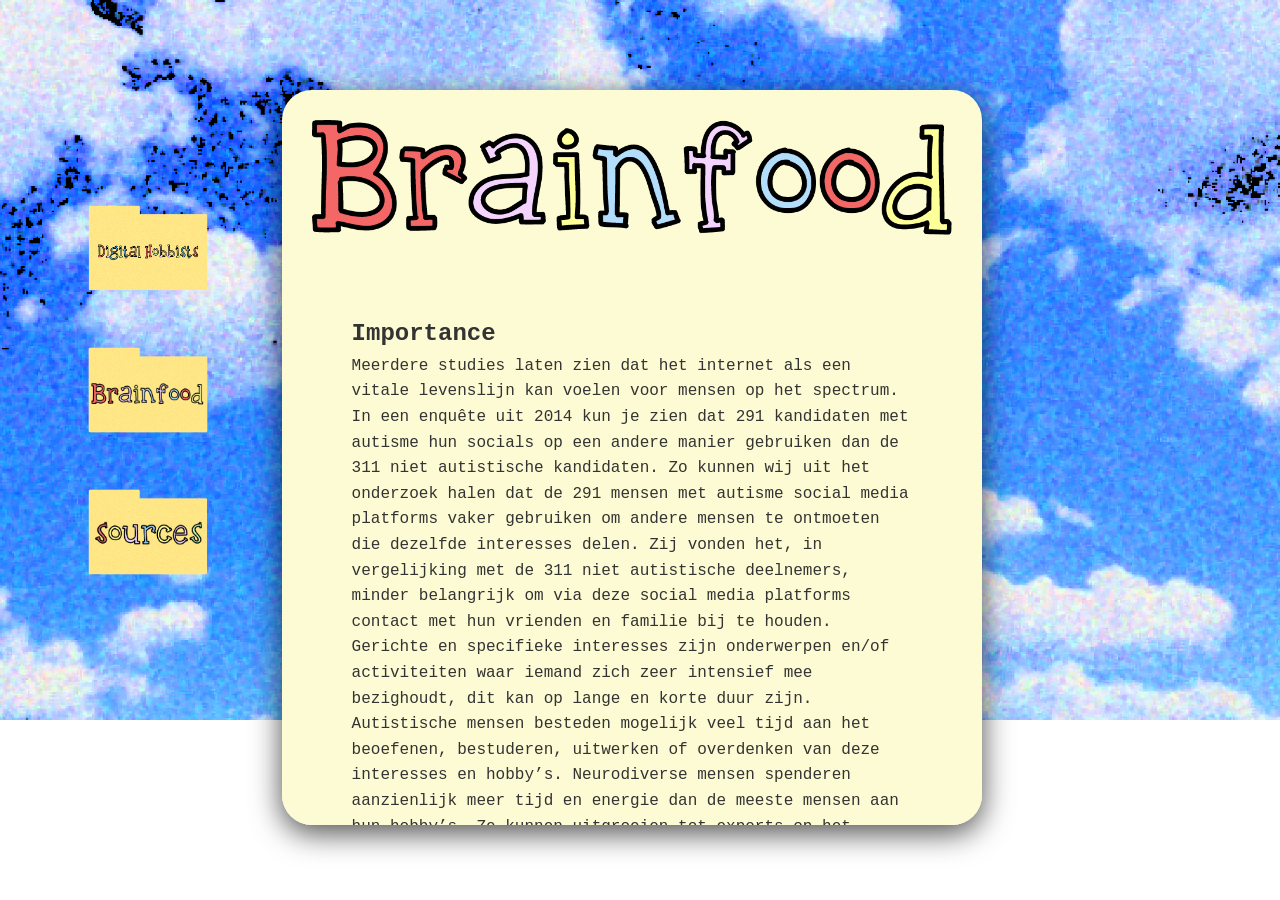
==== brainfood.html @ 40f6944b "Add files via upload" ====
<!DOCTYPE html>
<html lang="en">

<head>
    <meta charset="UTF-8">
    <meta name="viewport" content="width=device-width, initial-scale=1.0">
    <title>brainfood</title>
    <link rel="stylesheet" href="./css/style.css">
</head>

<body>

    <header>

        <nav>
            <ul>
                <li> <a href="index.html" target='_blank'>
                        <img src="./image/titlefontfile.png" alt=""></a> </li>

                <li> <a href="brainfood.html"></a>
                    <img src="./image/brainfoodfile.png" alt=""></a>
                </li>

                <li> <a href="sources.html" target='_blank'>
                        <img src="./image/sourcesfile.png" alt=""></a> </li>

            </ul>
        </nav>

    </header>


    <main class="yellow">

        <h1>
            <figure> <img src="./image/brainfood.png" />
                <figcaption> </figcaption>
            </figure>
        </h1>

        <ul>
            <li>
                <h2>Importance</h2>

                <p>
                    Meerdere studies laten zien dat het internet als een vitale levenslijn kan voelen voor mensen op het
                    spectrum. In een enquête uit 2014 kun je zien dat 291 kandidaten met autisme hun socials op een
                    andere
                    manier gebruiken dan de 311 niet autistische kandidaten. Zo kunnen wij uit het onderzoek halen dat
                    de
                    291
                    mensen met autisme social media platforms vaker gebruiken om andere mensen te ontmoeten die dezelfde
                    interesses delen. Zij vonden het, in vergelijking met de 311 niet autistische deelnemers, minder
                    belangrijk
                    om via deze social media platforms contact met hun vrienden en familie bij te houden.
                </p>

                <p>
                    Gerichte en specifieke interesses zijn onderwerpen en/of activiteiten waar iemand zich zeer
                    intensief
                    mee
                    bezighoudt, dit kan op lange en korte duur zijn. Autistische mensen besteden mogelijk veel tijd aan
                    het
                    beoefenen, bestuderen, uitwerken of overdenken van deze interesses en hobby’s. Neurodiverse mensen
                    spenderen
                    aanzienlijk meer tijd en energie dan de meeste mensen aan hun hobby’s. Ze kunnen uitgroeien tot
                    experts
                    op
                    het gebied van hun interesse of een indrukwekkende verzameling vormen rondom hun interesses. Sommige
                    autistische mensen noemen deze interesses 'speciale interesses', maar anderen ervaren deze term als
                    neerbuigend (omdat ze het gevoel hebben dat hiermee wordt gesuggereerd dat hun interesse niet
                    'normaal'
                    is
                    en dat deze voortkomt uit hun autisme, in plaats van dat het een volwaardige interesse is, net zoals
                    ieder
                    ander die kan hebben).
                </p>


                <a href="https://pmc.ncbi.nlm.nih.gov/articles/PMC11487866/" target="_blank">government report of social
                    media and autism</a>
            </li>

            <li>
                <h2>Differences</h2>

                <p>
                    Bij mensen met ADHD bleek het gebruik van sociale media sterk samen te hangen met negatievere
                    patronen
                    zoals
                    een lager zelfbeeld en problematische of verslavende gebruikspatronen gingen in drie afzonderlijke
                    onderzoeken gepaard met meer ADHD-kenmerken en een negatiever zelfbeeld, ongeacht het risicoprofiel.
                    In
                    drie
                    andere onderzoeken bleek dat hetzelfde gold voor cyberpesten, zowel het slachtoffer zijn daarvan als
                    het
                    zelf plegen ervan. Bij autistische mensen was het beeld gemengd, cyberpesten hing ook hier samen met
                    een
                    lager zelfbeeld, maar online verbinding en gemeenschapsvorming bleken juist bij te dragen aan een
                    positiever
                    zelfbeeld. Zo vertelden autistische volwassenen dat het zien van andere autistische mensen die hun
                    leven
                    deelden zonder zich te schamen voor hun diagnose hen zou helpen met een beter zelfbeeld te
                    ontwikkelen
                    en
                    het gevoel gaf er niet alleen voor te staan. Op het eerste gezicht zou men kunnen concluderen dat
                    sociale
                    media een andere uitwerking hebben op deze twee groepen: schadelijk bij ADHD, en een tweesnijdend
                    zwaard
                    bij
                    autisme. Daar zit wellicht een kern van waarheid in. In het overzicht wordt opgemerkt dat bepaalde
                    ADHD-kenmerken, met name impulsiviteit, in wisselwerking staan ​​met ontwerpkenmerken zoals de
                    'oneindige
                    scroll' (infinite scroll). Dit kan leiden tot langdurig en uiteindelijk problematisch gebruik.
                    Bovendien
                    geven volwassenen met ADHD aan dat zij de constante stroom van schriftelijke communicatie als een
                    last
                    ervaren, mede door de angst voor afwijzing die daarmee gepaard kan gaan. Maar vervolgens doen de
                    auteurs
                    iets wat in dit vakgebied zelden gebeurt: ze onderzoeken waar de zestien studies oorspronkelijk op
                    gericht
                    waren, daarmee verdwijnt het onderscheid grotendeels.
                </p>

                <a href="https://autisme.nl/informatie-advieslijn" target="_blank"> The Female Neurodivergent Experience
                </a>
            </li>

            <li>
                <h2>At the end of the day</h2>

                <p>
                    Een neurodivergent kind is niet het probleem, en online zijn is voor dit kind geen gevaar op
                    zichzelf. Het
                    gaat om online omgevingen die slecht op deze kinderen zijn afgestemd, en om volwassenen die de
                    kansen zien
                    en tegelijk weten waar het misgaat. Wie alleen naar risico kijkt, haalt vaak precies weg wat voor
                    dit kind
                    het beste werkt. Neurodivergentie wordt vanaf eind jaren 90 online veel besproken op autismefora.
                    Het doel
                    van ‘ Digital Hobbists ‘ is om een veilige omgeving te creëren voor neurodiversiteit, hoe wij met
                    zijn alle
                    hier beter mee om kunnen gaan, hoe wij beter elkaar kunnen berijpen en hoe wij er voor elkaar kunnen
                    zijn
                    als ‘community’. Door elkaar beter te begrijpen, kun je misschien wel eens iets nieuws over jezelf
                    ontdekken. Wij willen ook aanduiden dat zulke platforms altijd risico’s bevatten, we kunnen het
                    gevaar niet
                    zelf stoppen maar wel met elkaar de effecten hiervan verminderen en onszelf te beschermen hier
                    tegen.
                </p>

                <a href="https://pmc.ncbi.nlm.nih.gov/articles/PMC11487866/" target="_blank">government report of
                    social
                    media
                    and autism</a>
            </li>

    </main>
    <!-- 
    <footer>
        Source list :
        <a href="https://www.psychologytoday.com/us/blog/divergent-minds/202502/the-female-neurodivergent-experience"
            target="_blank"> The Female Neurodivergent Experience </a>
        <a href="https://pmc.ncbi.nlm.nih.gov/articles/PMC11487866/" target="_blank">government report of social media
            and autism</a>



    </footer> -->

</body>

</html>
---- css/style.css ----
* {
    margin: 0%;
    padding: 0%;
}

@font-face {
    font-family: talking;
    src: url('../fonts/Kbtalkingloudly-P2KB.ttf');
}

@font-face {
    font-family: regular;
    src: url('../fonts/Kbregular-P2KB.ttf');
}


body {
    font-family: courier;

    line-height: 1.6;
    color: #333;
    padding: 20px;

    background-image: url('../image/background.png');
    background-repeat: no-repeat;
    background-size: cover;

}

main ul {
    font-family: courier;

    line-height: 1.6;
    color: #333;
    padding: 20px;
}

/* h1 {
    text-transform: uppercase;
    transform: scale(1.4);
    background-color: #ffff;
} */

.yellow {
    background-color: #fdfbd4;
}

ul {
    display: flex;
    justify-content: center;

    display: flex;
    flex-direction: column;

    list-style-type: none;

    font-family: talking;

    padding: 3%;
    border-radius: 30px;



    font-style: normal;
    color: #4a2650;
    /* font-size: 175%; */
    margin: 0;
}


li {
    width: fit-content;
    padding: 10px;
    /* background-color: #fae588; */
    border-radius: 10px;
    margin: 10px;
}

nav {
    position: absolute;
    top: 11em;
    left: 3.7em;
}

nav img {
    max-width: 7vw;
}

/* nav>ul :hover {
    background-color: #fae588;
    border-radius: 30px;
    transform: scale(1.3);
}

nav>ul :active {
    background: #fae588;
    color: #e7f4fa;
} */

main {
    display: flex;
    flex-direction: column;
    align-items: center;

    background-color: #fdfbd4;

    padding: 30px;
    border-radius: 30px;
    /* rounds the corners of the main background */

    box-shadow: 0 8px 30px rgba(0, 0, 0, 0.7);


    position: absolute;
    line-height: 1.6;

    top: 10vh;
    left: 22%;
    width: 80vw;

    max-height: 75vh;
    max-width: 50vw;
    overflow-y: auto;

    letter-spacing: 10%;
}

p {}

img {
    max-width: 50vw;
}

h1 {
    font-family: talking;
    font-size: 2.5em;
    margin-bottom: 20px;
    color: #333;
}

nav img {
    max-width: 10vw;
}
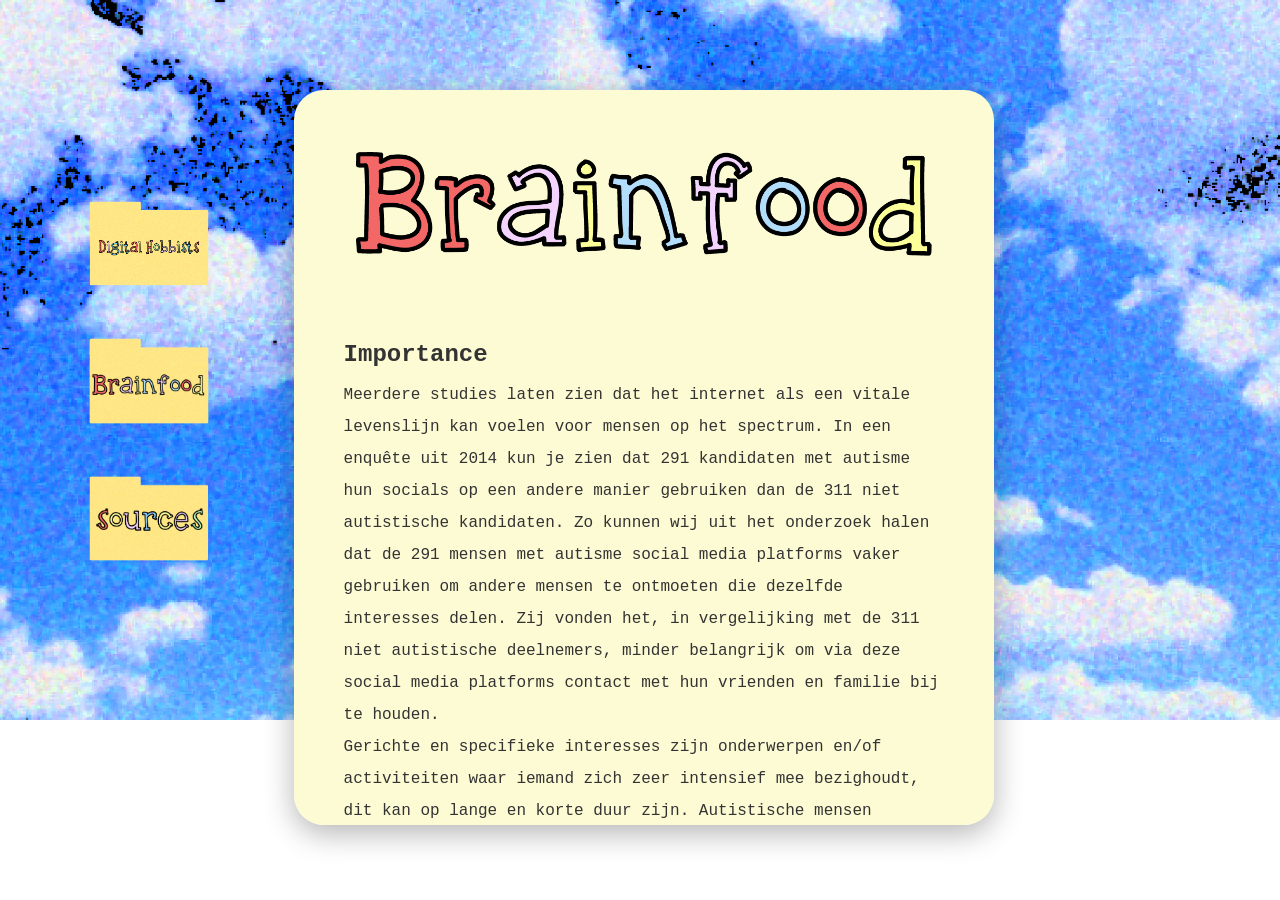
==== commit 1ac3f159: "Add files via upload" ====
--- a/brainfood.html
+++ b/brainfood.html
@@ -75,7 +75,6 @@
                     ieder
                     ander die kan hebben).
                 </p>
-
 
                 <a href="https://pmc.ncbi.nlm.nih.gov/articles/PMC11487866/" target="_blank">government report of social
                     media and autism</a>
--- a/css/style.css
+++ b/css/style.css
@@ -13,89 +13,15 @@
     src: url('../fonts/Kbregular-P2KB.ttf');
 }
 
-
 body {
-    font-family: courier;
-
-    line-height: 1.6;
-    color: #333;
-    padding: 20px;
-
     background-image: url('../image/background.png');
     background-repeat: no-repeat;
     background-size: cover;
 
+    font-family: courier;
+    line-height: 2;
+    color: #333;
 }
-
-main ul {
-    font-family: courier;
-
-    line-height: 1.6;
-    color: #333;
-    padding: 20px;
-}
-
-/* h1 {
-    text-transform: uppercase;
-    transform: scale(1.4);
-    background-color: #ffff;
-} */
-
-.yellow {
-    background-color: #fdfbd4;
-}
-
-ul {
-    display: flex;
-    justify-content: center;
-
-    display: flex;
-    flex-direction: column;
-
-    list-style-type: none;
-
-    font-family: talking;
-
-    padding: 3%;
-    border-radius: 30px;
-
-
-
-    font-style: normal;
-    color: #4a2650;
-    /* font-size: 175%; */
-    margin: 0;
-}
-
-
-li {
-    width: fit-content;
-    padding: 10px;
-    /* background-color: #fae588; */
-    border-radius: 10px;
-    margin: 10px;
-}
-
-nav {
-    position: absolute;
-    top: 11em;
-    left: 3.7em;
-}
-
-nav img {
-    max-width: 7vw;
-}
-
-/* nav>ul :hover {
-    background-color: #fae588;
-    border-radius: 30px;
-    transform: scale(1.3);
-}
-
-nav>ul :active {
-    background: #fae588;
-    color: #e7f4fa;
-} */
 
 main {
     display: flex;
@@ -106,38 +32,49 @@
 
     padding: 30px;
     border-radius: 30px;
-    /* rounds the corners of the main background */
-
-    box-shadow: 0 8px 30px rgba(0, 0, 0, 0.7);
-
 
     position: absolute;
-    line-height: 1.6;
 
     top: 10vh;
-    left: 22%;
+    left: 23%;
     width: 80vw;
 
     max-height: 75vh;
     max-width: 50vw;
     overflow-y: auto;
 
-    letter-spacing: 10%;
+    box-shadow: 0 8px 30px rgba(0, 0, 0, 0.3);
 }
 
-p {}
-
-img {
-    max-width: 50vw;
+.yellow {
+    background-color: #fdfbd4;
 }
 
-h1 {
-    font-family: talking;
-    font-size: 2.5em;
-    margin-bottom: 20px;
-    color: #333;
+ul {
+    display: flex;
+    flex-direction: column;
+
+    list-style-type: none;
+
+    padding: 3%;
+    border-radius: 30px;
+}
+
+nav {
+    position: absolute;
+    top: 11em;
+    left: 4em;
 }
 
 nav img {
     max-width: 10vw;
+}
+
+img {
+    max-width: 45vw;
+    padding: 1em;
+}
+
+a {
+    color: #333;
 }
